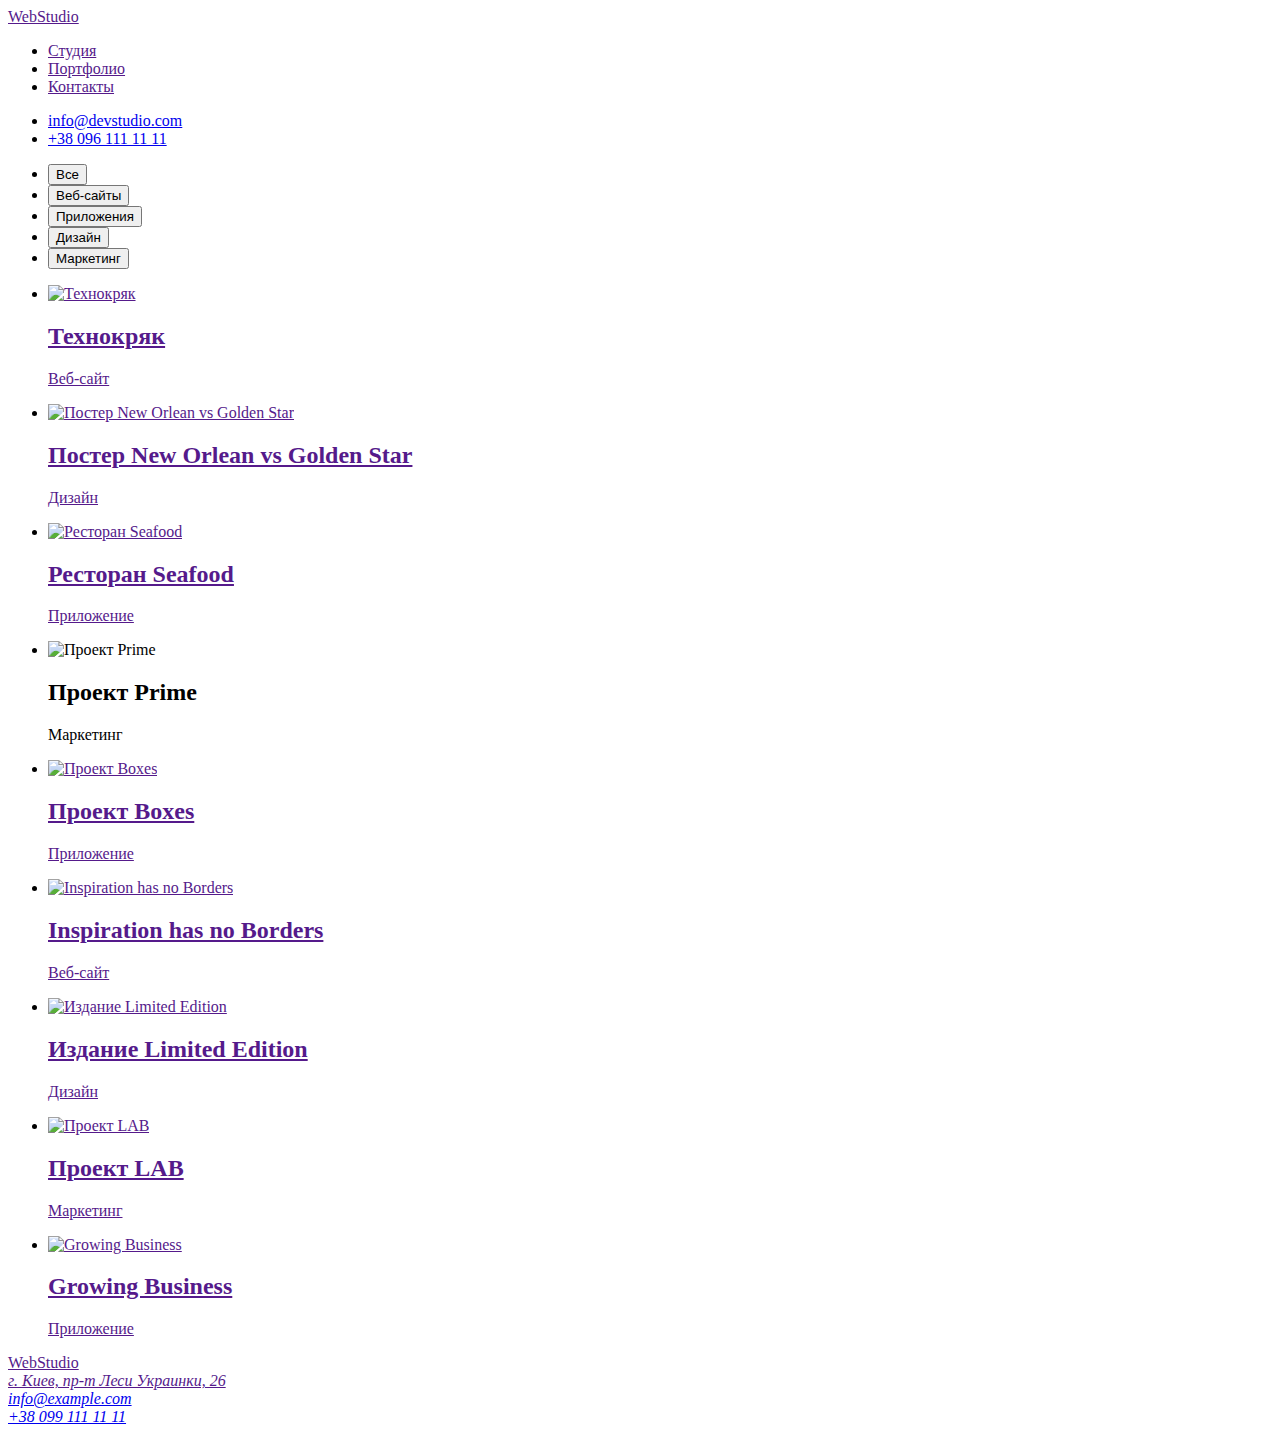
==== portfolio.html @ 2d19cddc "разметка Портфолио" ====
<!DOCTYPE html>
<html lang="ru">
  <head>
    <meta charset="UTF-8" />
    <meta name="viewport" content="width=device-width, initial-scale=1.0" />
    <title>Портфолио</title>
  </head>
  <body>
    <header>
      <nav>
        <a href="">WebStudio</a>
        <ul>
          <li>
            <a href="">Студия</a>
          </li>
          <li>
            <a href="">Портфолио</a>
          </li>
          <li>
            <a href="">Контакты</a>
          </li>
        </ul>
      </nav>
      <ul>
        <li>
          <a href="mailto:info@devstudio.com">info@devstudio.com</a>
        </li>
        <li>
          <a href="tel:+380961111111">+38 096 111 11 11</a>
        </li>
      </ul>
    </header>
    <main>
      <section>
        <!-- <h1>Проекты</h1> -->
        <ul>
          <li>
            <button type="button">Все</button>
          </li>
          <li>
            <button type="button">Веб-сайты</button>
          </li>
          <li>
            <button type="button">Приложения</button>
          </li>
          <li>
            <button type="button">Дизайн</button>
          </li>
          <li>
            <button type="button">Маркетинг</button>
          </li>
        </ul>

        <ul>
          <li>
            <a href="">
              <img
                src="./images/tehno.jpg"
                alt="Технокряк"
                width="370"
                height="294"
              />
              <h2>Технокряк</h2>
              <p>Веб-сайт</p>
            </a>
          </li>
          <li>
            <a href="">
              <img
                src="./images/poster.jpg"
                alt="Постер New Orlean vs Golden Star"
                width="370"
                height="294"
              />
              <h2>Постер New Orlean vs Golden Star</h2>
              <p>Дизайн</p>
            </a>
          </li>
          <li>
            <a href="">
              <img
                src="./images/seafood.jpg"
                alt="Ресторан Seafood"
                width="370"
                height="294"
              />
              <h2>Ресторан Seafood</h2>
              <p>Приложение</p>
            </a>
          </li>
          <li>
            <img
              src="./images/prime.jpg"
              alt="Проект Prime"
              width="370"
              height="294"
            />
            <h2>Проект Prime</h2>
            <p>Маркетинг</p>
          </li>
          <li>
            <a href="">
              <img
                src="./images/boxes.jpg"
                alt="Проект Boxes"
                width="370"
                height="294"
              />
              <h2>Проект Boxes</h2>
              <p>Приложение</p>
            </a>
          </li>
          <li>
            <a href="">
              <img
                src="./images/inspiration.jpg"
                alt="Inspiration has no Borders"
                width="370"
                height="294"
              />
              <h2>Inspiration has no Borders</h2>
              <p>Веб-сайт</p>
            </a>
          </li>
          <li>
            <a href="">
              <img
                src="/images/limitedidition.jpg"
                alt="Издание Limited Edition"
                width="370"
                height="294"
              />
              <h2>Издание Limited Edition</h2>
              <p>Дизайн</p>
            </a>
          </li>
          <li>
            <a href="">
              <img
                src="./images/lab.jpg"
                alt="Проект LAB"
                width="370"
                height="294"
              />
              <h2>Проект LAB</h2>
              <p>Маркетинг</p>
            </a>
          </li>
          <li>
            <a href="">
              <img
                src="./images/growingbusiness.jpg"
                alt="Growing Business"
                width="370"
                height="294"
              />
              <h2>Growing Business</h2>
              <p>Приложение</p>
            </a>
          </li>
        </ul>
      </section>
    </main>
    <footer>
      <a href="">WebStudio</a>
      <address>
        <a href="">г. Киев, пр-т Леси Украинки, 26</a> <br />
        <a href="mailto:info@example.com">info@example.com</a> <br />
        <a href="tel:+380991111111">+38 099 111 11 11</a> <br />
      </address>
    </footer>
  </body>
</html>
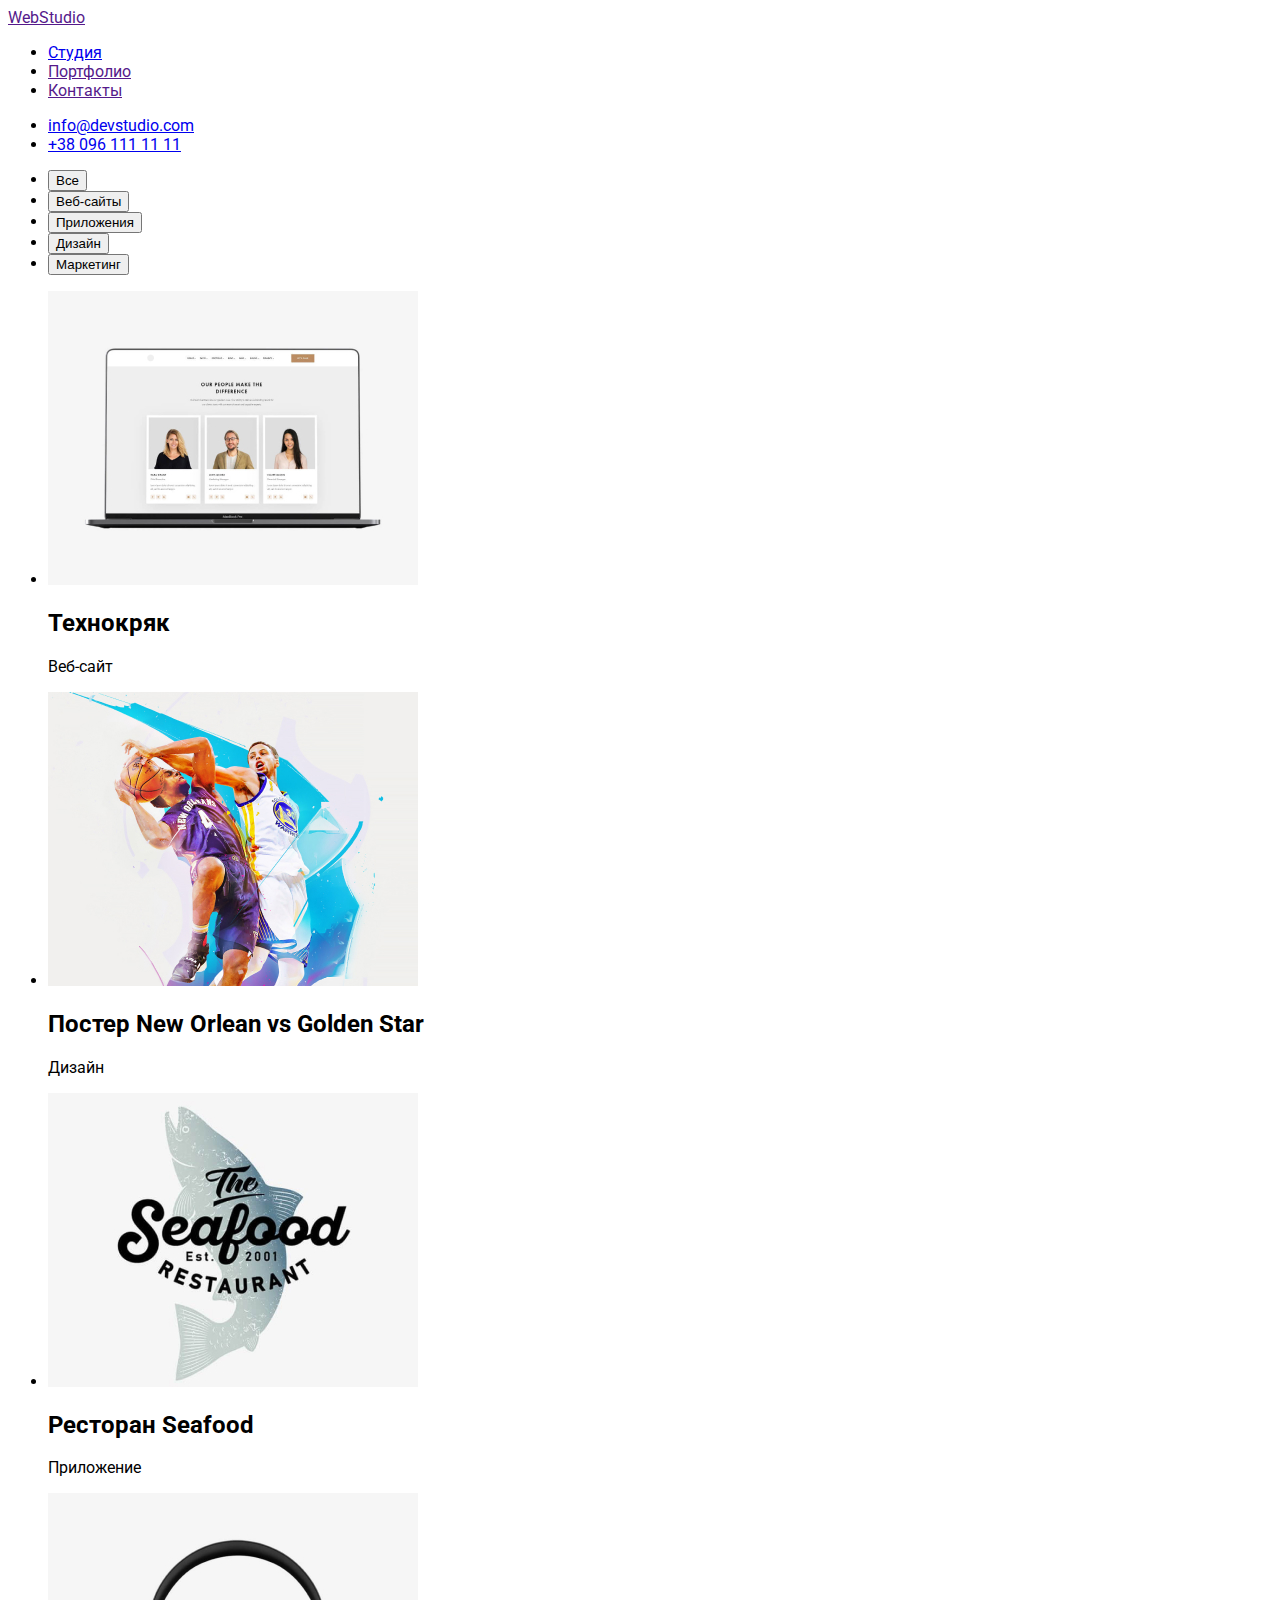
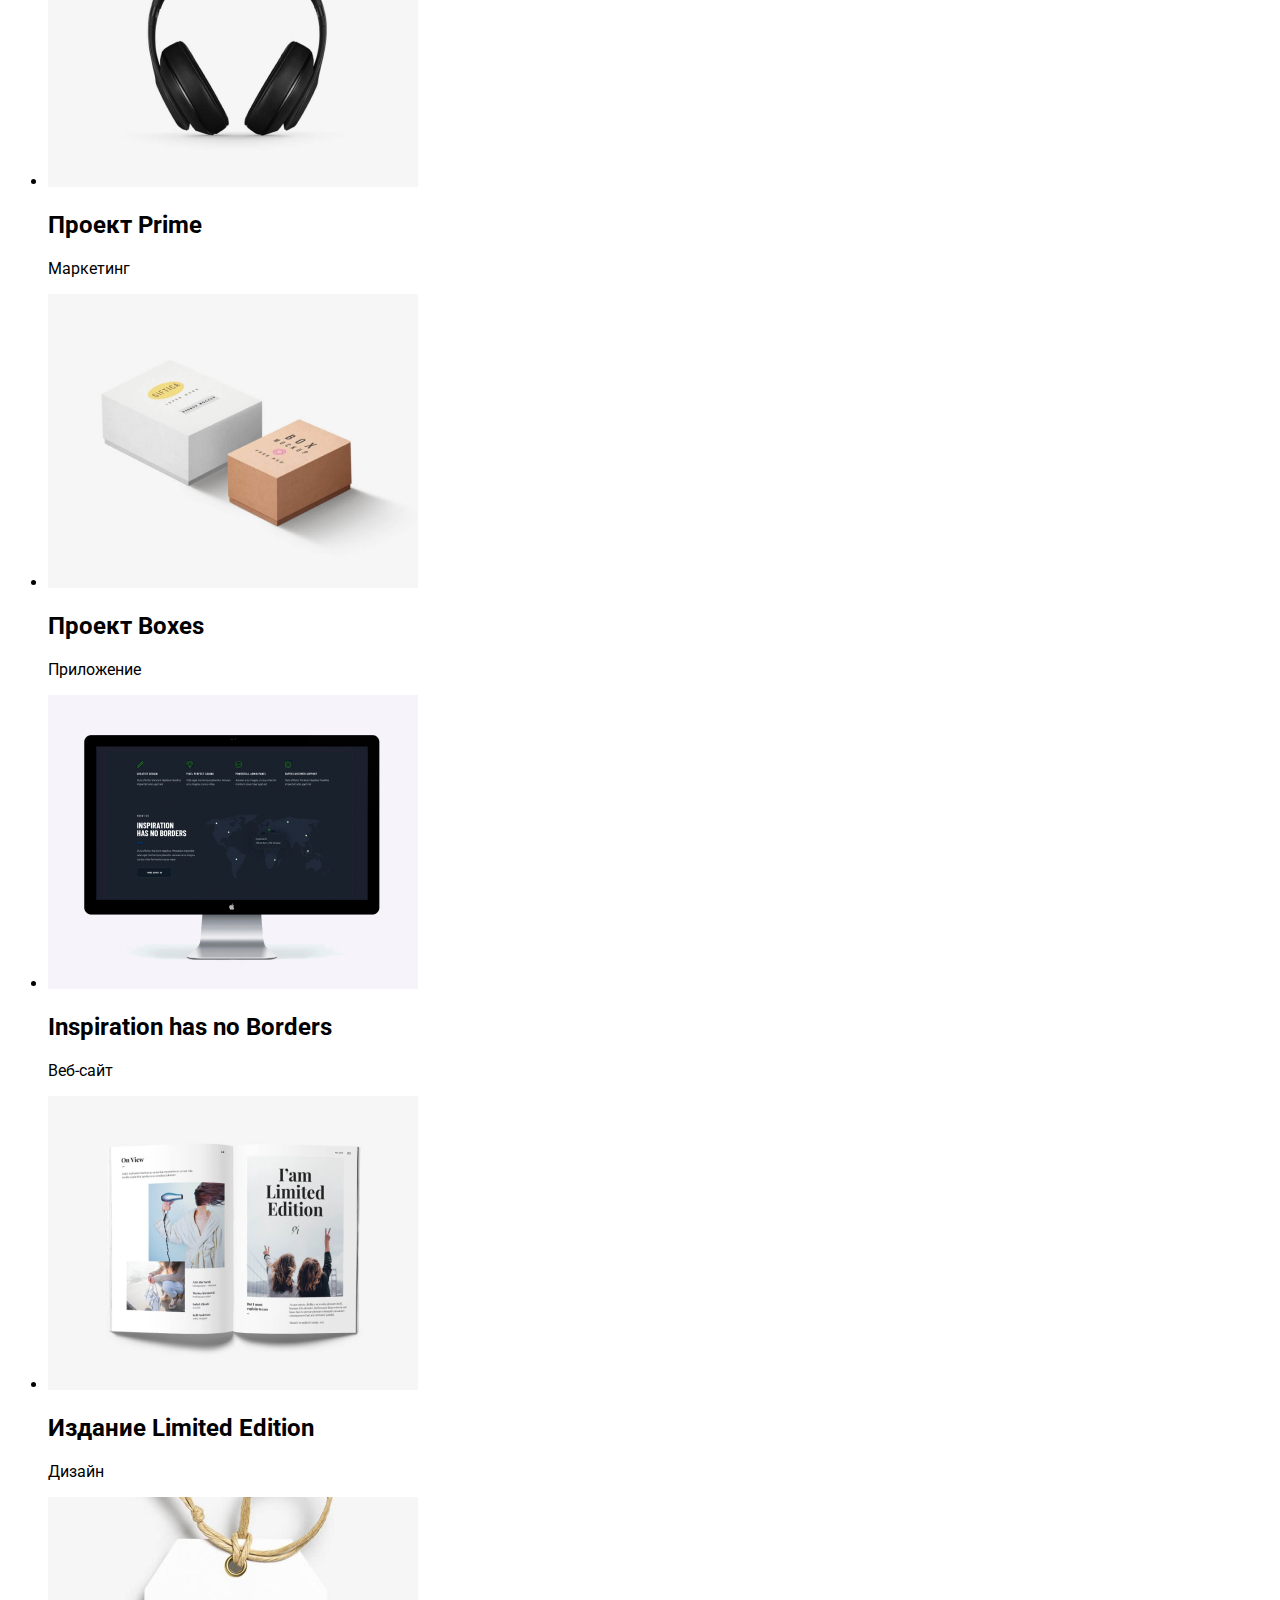
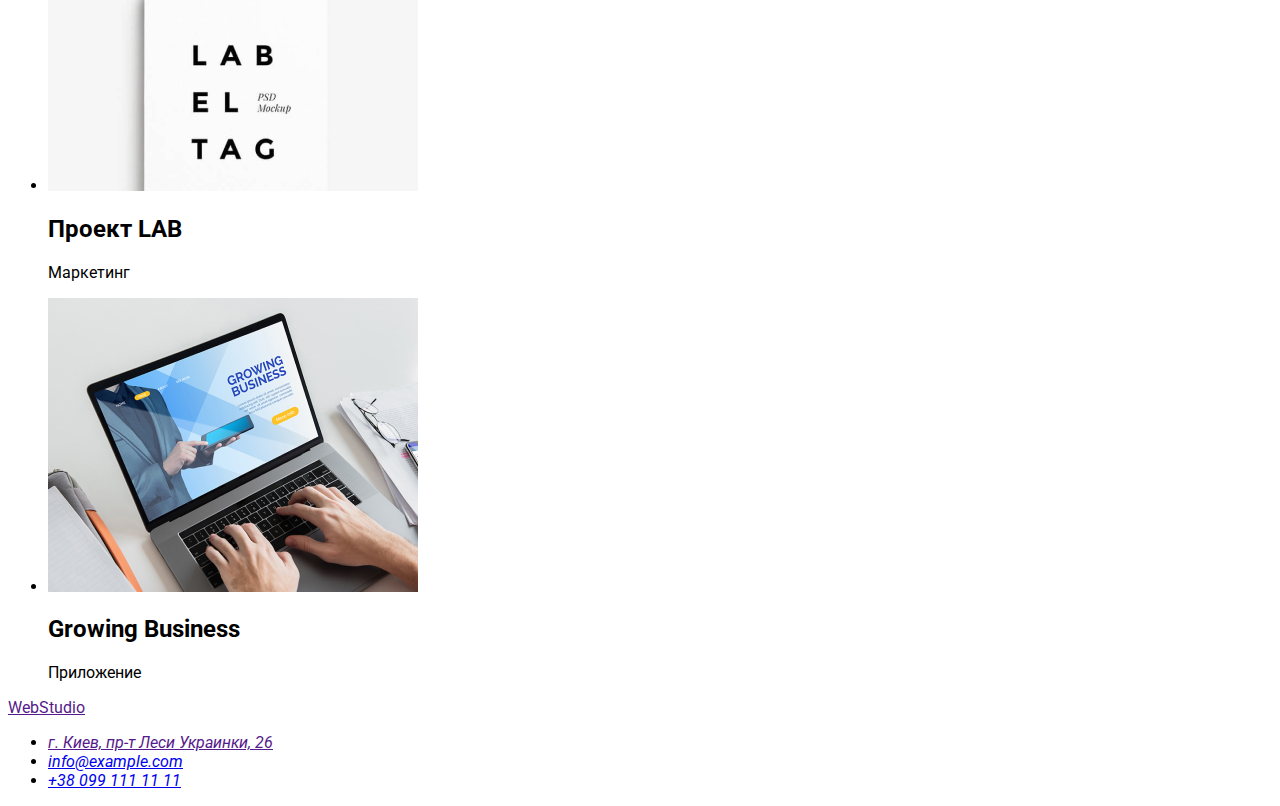
==== commit e828f966: "для ссs" ====
--- a/portfolio.html
+++ b/portfolio.html
@@ -3,6 +3,12 @@
   <head>
     <meta charset="UTF-8" />
     <meta name="viewport" content="width=device-width, initial-scale=1.0" />
+    <link rel="preconnect" href="https://fonts.gstatic.com" />
+    <link
+      href="https://fonts.googleapis.com/css2?family=Oleo+Script&family=Raleway&family=Roboto:wght@400;500;700;900&display=swap"
+      rel="stylesheet"
+    />
+    <link rel="stylesheet" href="./css/style.css" />
     <title>Портфолио</title>
   </head>
   <body>
@@ -11,7 +17,7 @@
         <a href="">WebStudio</a>
         <ul>
           <li>
-            <a href="">Студия</a>
+            <a href="./index.html">Студия</a>
           </li>
           <li>
             <a href="">Портфолио</a>
@@ -53,40 +59,34 @@
 
         <ul>
           <li>
-            <a href="">
-              <img
-                src="./images/tehno.jpg"
-                alt="Технокряк"
-                width="370"
-                height="294"
-              />
-              <h2>Технокряк</h2>
-              <p>Веб-сайт</p>
-            </a>
+            <img
+              src="./images/tehno.jpg"
+              alt="Технокряк"
+              width="370"
+              height="294"
+            />
+            <h2>Технокряк</h2>
+            <p>Веб-сайт</p>
           </li>
           <li>
-            <a href="">
-              <img
-                src="./images/poster.jpg"
-                alt="Постер New Orlean vs Golden Star"
-                width="370"
-                height="294"
-              />
-              <h2>Постер New Orlean vs Golden Star</h2>
-              <p>Дизайн</p>
-            </a>
+            <img
+              src="./images/poster.jpg"
+              alt="Постер New Orlean vs Golden Star"
+              width="370"
+              height="294"
+            />
+            <h2>Постер New Orlean vs Golden Star</h2>
+            <p>Дизайн</p>
           </li>
           <li>
-            <a href="">
-              <img
-                src="./images/seafood.jpg"
-                alt="Ресторан Seafood"
-                width="370"
-                height="294"
-              />
-              <h2>Ресторан Seafood</h2>
-              <p>Приложение</p>
-            </a>
+            <img
+              src="./images/seafood.jpg"
+              alt="Ресторан Seafood"
+              width="370"
+              height="294"
+            />
+            <h2>Ресторан Seafood</h2>
+            <p>Приложение</p>
           </li>
           <li>
             <img
@@ -99,64 +99,54 @@
             <p>Маркетинг</p>
           </li>
           <li>
-            <a href="">
-              <img
-                src="./images/boxes.jpg"
-                alt="Проект Boxes"
-                width="370"
-                height="294"
-              />
-              <h2>Проект Boxes</h2>
-              <p>Приложение</p>
-            </a>
+            <img
+              src="./images/boxes.jpg"
+              alt="Проект Boxes"
+              width="370"
+              height="294"
+            />
+            <h2>Проект Boxes</h2>
+            <p>Приложение</p>
           </li>
           <li>
-            <a href="">
-              <img
-                src="./images/inspiration.jpg"
-                alt="Inspiration has no Borders"
-                width="370"
-                height="294"
-              />
-              <h2>Inspiration has no Borders</h2>
-              <p>Веб-сайт</p>
-            </a>
+            <img
+              src="./images/inspiration.jpg"
+              alt="Inspiration has no Borders"
+              width="370"
+              height="294"
+            />
+            <h2>Inspiration has no Borders</h2>
+            <p>Веб-сайт</p>
           </li>
           <li>
-            <a href="">
-              <img
-                src="/images/limitedidition.jpg"
-                alt="Издание Limited Edition"
-                width="370"
-                height="294"
-              />
-              <h2>Издание Limited Edition</h2>
-              <p>Дизайн</p>
-            </a>
+            <img
+              src="/images/limitedidition.jpg"
+              alt="Издание Limited Edition"
+              width="370"
+              height="294"
+            />
+            <h2>Издание Limited Edition</h2>
+            <p>Дизайн</p>
           </li>
           <li>
-            <a href="">
-              <img
-                src="./images/lab.jpg"
-                alt="Проект LAB"
-                width="370"
-                height="294"
-              />
-              <h2>Проект LAB</h2>
-              <p>Маркетинг</p>
-            </a>
+            <img
+              src="./images/lab.jpg"
+              alt="Проект LAB"
+              width="370"
+              height="294"
+            />
+            <h2>Проект LAB</h2>
+            <p>Маркетинг</p>
           </li>
           <li>
-            <a href="">
-              <img
-                src="./images/growingbusiness.jpg"
-                alt="Growing Business"
-                width="370"
-                height="294"
-              />
-              <h2>Growing Business</h2>
-              <p>Приложение</p>
-            </a>
+            <img
+              src="./images/growingbusiness.jpg"
+              alt="Growing Business"
+              width="370"
+              height="294"
+            />
+            <h2>Growing Business</h2>
+            <p>Приложение</p>
           </li>
         </ul>
       </section>
@@ -164,9 +154,11 @@
     <footer>
       <a href="">WebStudio</a>
       <address>
-        <a href="">г. Киев, пр-т Леси Украинки, 26</a> <br />
-        <a href="mailto:info@example.com">info@example.com</a> <br />
-        <a href="tel:+380991111111">+38 099 111 11 11</a> <br />
+        <ul>
+          <li><a href="">г. Киев, пр-т Леси Украинки, 26</a></li>
+          <li><a href="mailto:info@example.com">info@example.com</a></li>
+          <li><a href="tel:+380991111111">+38 099 111 11 11</a></li>
+        </ul>
       </address>
     </footer>
   </body>
--- a/css/style.css
+++ b/css/style.css
@@ -0,0 +1,27 @@
+body {
+  font-family: 'Roboto', sans-serif;;
+
+}
+
+/* шрифти */
+font-family: 'Oleo Script', cursive;
+font-family: 'Raleway', sans-serif;
+font-family: 'Roboto', sans-serif;
+
+/* колыр шрифтыв */
+
+color: #2196F3;
+color: #212121;
+color: #757575;
+color: #FFFFFF;
+color: rgba(255, 255, 255, 0.6); футер
+
+ul {
+  list-style: none;
+}
+
+/* ХЕДЕР */
+
+.header {
+    background-color: #FFFFFF;
+}
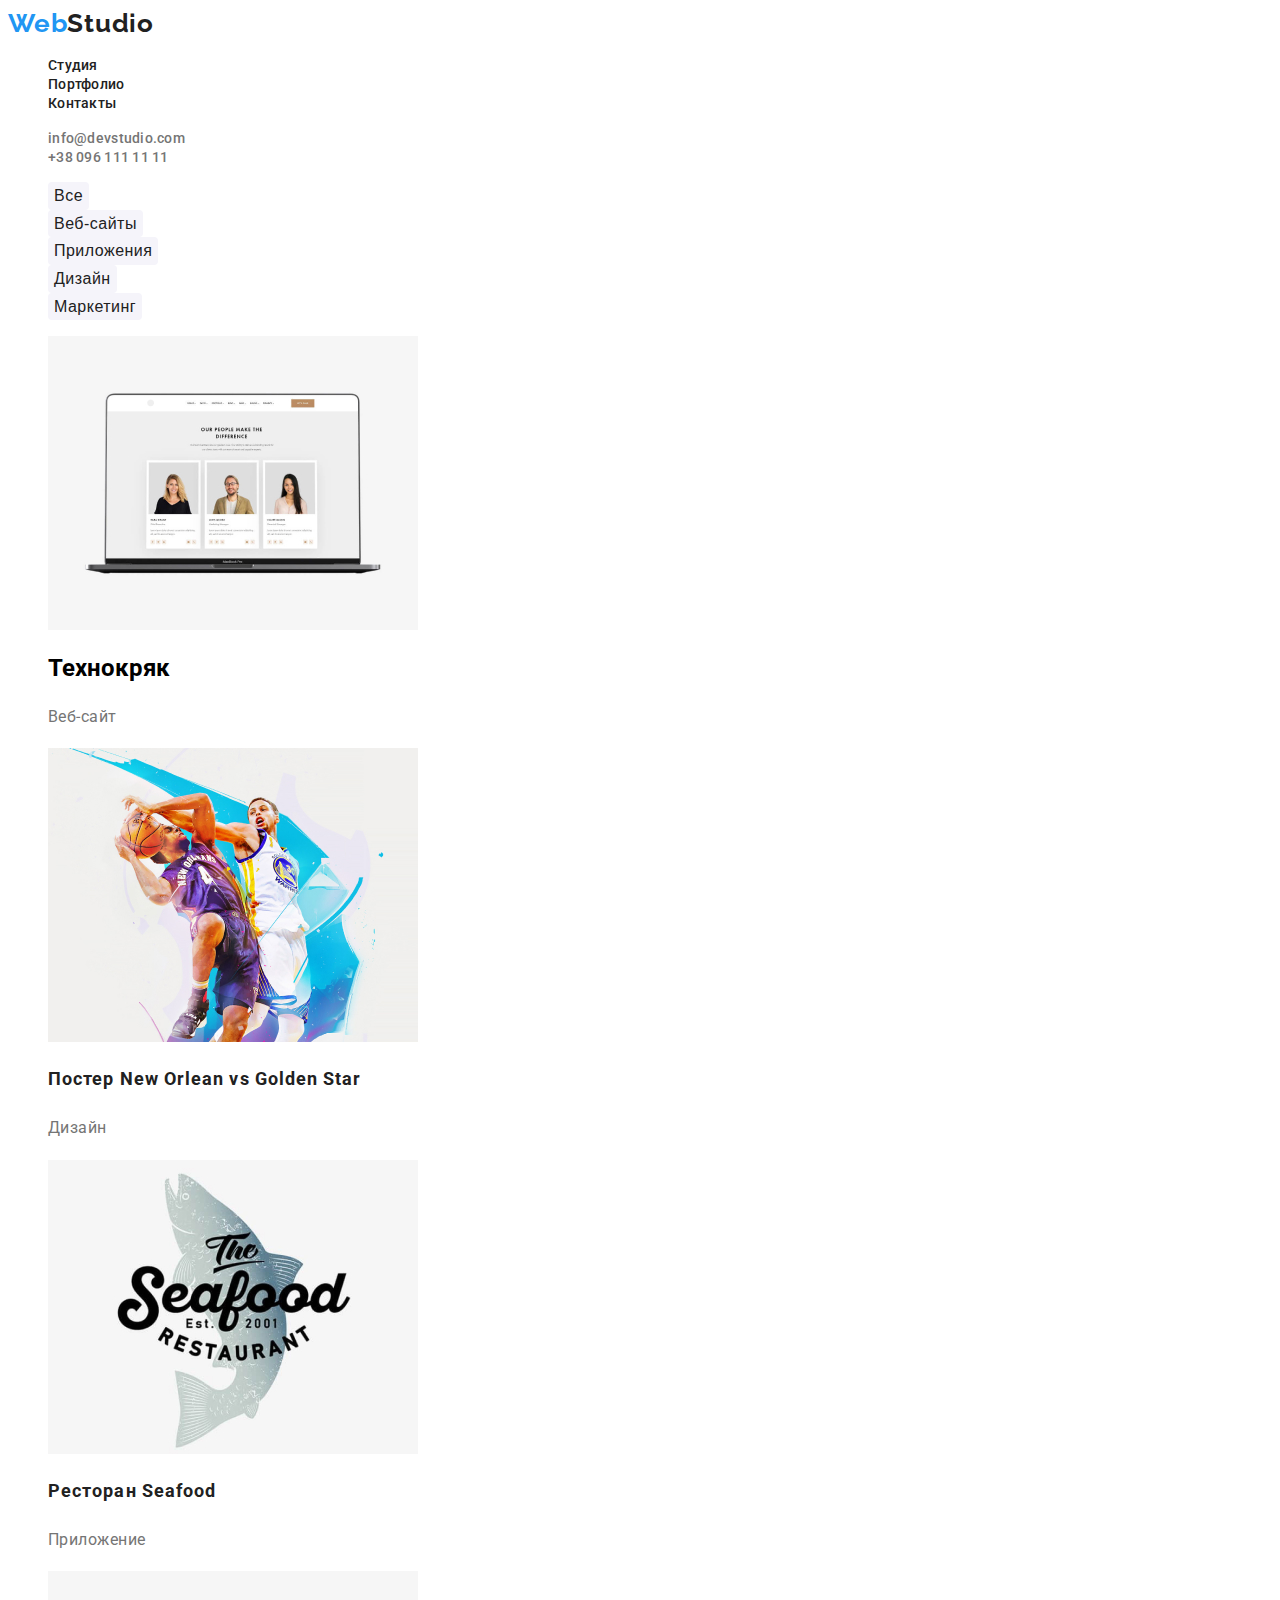
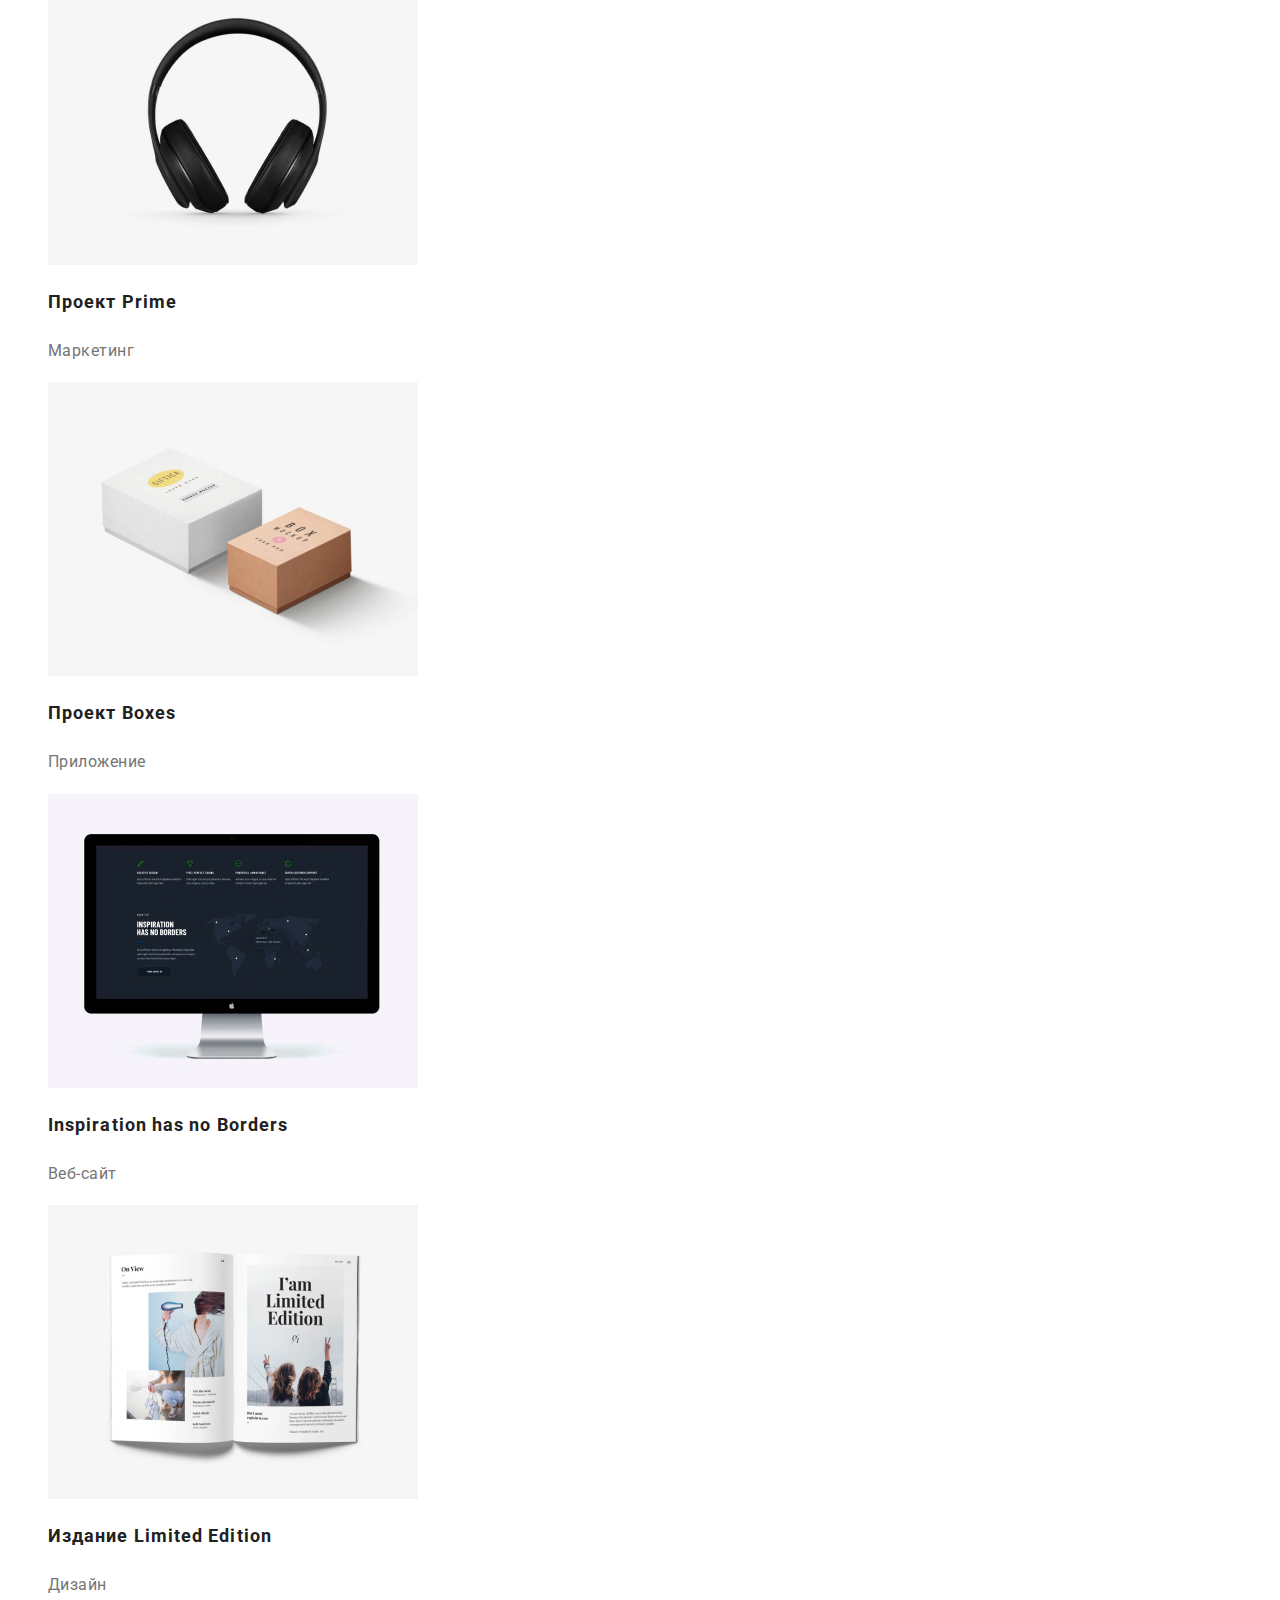
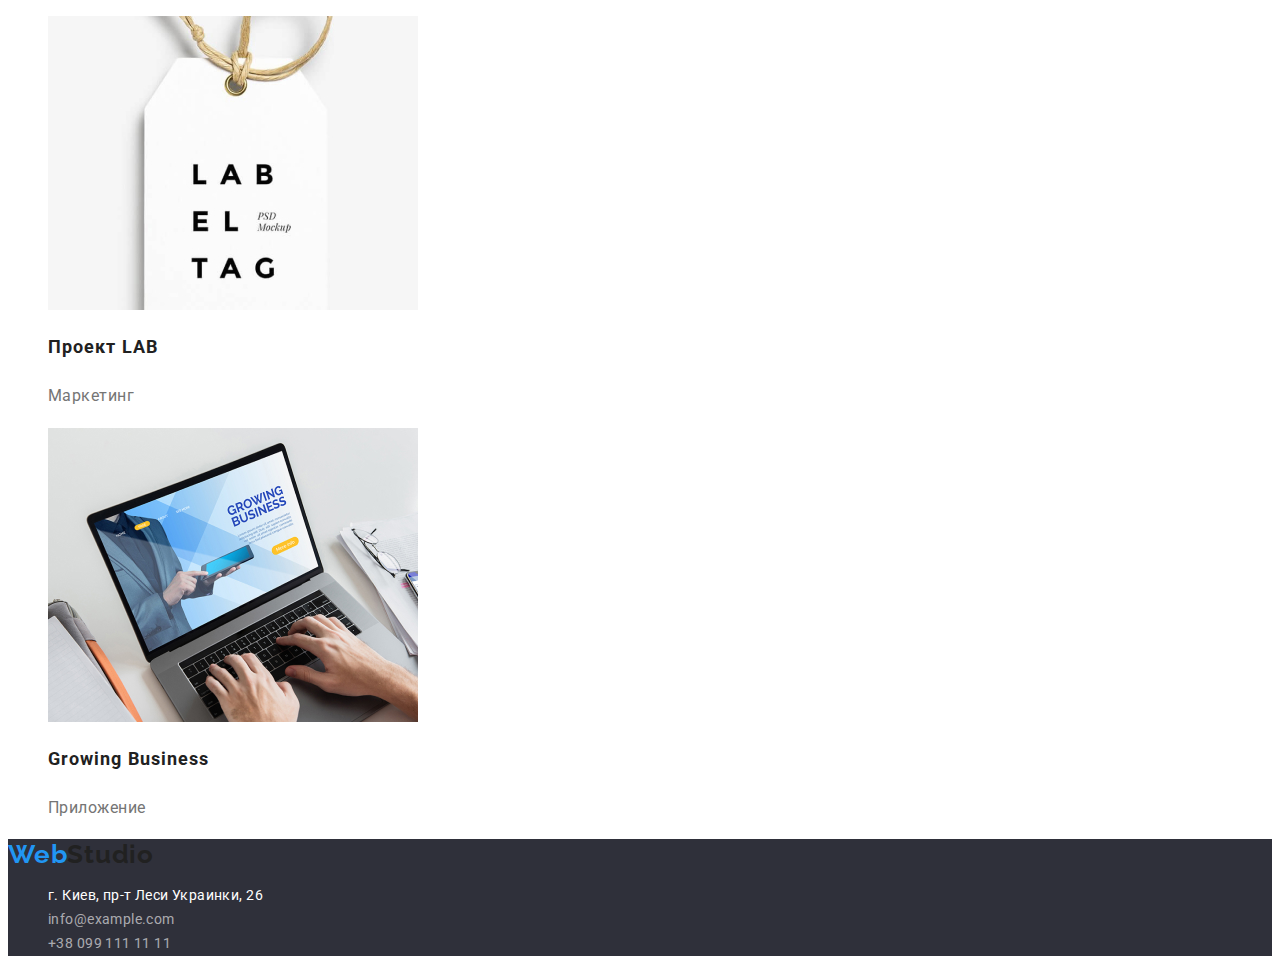
==== commit b87e8fbf: "style scc" ====
--- a/portfolio.html
+++ b/portfolio.html
@@ -3,36 +3,36 @@
   <head>
     <meta charset="UTF-8" />
     <meta name="viewport" content="width=device-width, initial-scale=1.0" />
+    <title>Портфолио</title>
     <link rel="preconnect" href="https://fonts.gstatic.com" />
     <link
-      href="https://fonts.googleapis.com/css2?family=Oleo+Script&family=Raleway&family=Roboto:wght@400;500;700;900&display=swap"
+      href="https://fonts.googleapis.com/css2?family=Raleway:wght@700&family=Roboto:wght@400;500;700;900&display=swap"
       rel="stylesheet"
     />
     <link rel="stylesheet" href="./css/style.css" />
-    <title>Портфолио</title>
   </head>
   <body>
-    <header>
+    <header class="header">
       <nav>
-        <a href="">WebStudio</a>
+        <a class="header-logo" href=""><span class="logo-web">Web</span>Studio</a>
         <ul>
           <li>
-            <a href="./index.html">Студия</a>
+            <a class="header-link" href="./index.html">Студия</a>
           </li>
           <li>
-            <a href="">Портфолио</a>
+            <a class="header-link" href="">Портфолио</a>
           </li>
           <li>
-            <a href="">Контакты</a>
+            <a class="header-link" href="">Контакты</a>
           </li>
         </ul>
       </nav>
       <ul>
         <li>
-          <a href="mailto:info@devstudio.com">info@devstudio.com</a>
+          <a class="header-contact" href="mailto:info@devstudio.com">info@devstudio.com</a>
         </li>
         <li>
-          <a href="tel:+380961111111">+38 096 111 11 11</a>
+          <a class="header-contact" href="tel:+380961111111">+38 096 111 11 11</a>
         </li>
       </ul>
     </header>
@@ -41,32 +41,32 @@
         <!-- <h1>Проекты</h1> -->
         <ul>
           <li>
-            <button type="button">Все</button>
+            <button class="nav-btn" type="button">Все</button>
           </li>
           <li>
-            <button type="button">Веб-сайты</button>
+            <button class="nav-btn" type="button">Веб-сайты</button>
           </li>
           <li>
-            <button type="button">Приложения</button>
+            <button class="nav-btn" type="button">Приложения</button>
           </li>
           <li>
-            <button type="button">Дизайн</button>
+            <button class="nav-btn" type="button">Дизайн</button>
           </li>
           <li>
-            <button type="button">Маркетинг</button>
+            <button class="nav-btn" type="button">Маркетинг</button>
           </li>
         </ul>
 
-        <ul>
-          <li>
+        <ul class="projects">
+          <li> 
             <img
               src="./images/tehno.jpg"
               alt="Технокряк"
               width="370"
               height="294"
             />
-            <h2>Технокряк</h2>
-            <p>Веб-сайт</p>
+            <h2 class="project-name">Технокряк</h2>
+            <p class="project-about">Веб-сайт</p>
           </li>
           <li>
             <img
@@ -75,8 +75,8 @@
               width="370"
               height="294"
             />
-            <h2>Постер New Orlean vs Golden Star</h2>
-            <p>Дизайн</p>
+            <h2 class="projects-name">Постер New Orlean vs Golden Star</h2>
+            <p class="project-about">Дизайн</p>
           </li>
           <li>
             <img
@@ -85,8 +85,8 @@
               width="370"
               height="294"
             />
-            <h2>Ресторан Seafood</h2>
-            <p>Приложение</p>
+            <h2 class="projects-name">Ресторан Seafood</h2>
+            <p class="project-about">Приложение</p>
           </li>
           <li>
             <img
@@ -95,8 +95,8 @@
               width="370"
               height="294"
             />
-            <h2>Проект Prime</h2>
-            <p>Маркетинг</p>
+            <h2 class="projects-name">Проект Prime</h2>
+            <p class="project-about">Маркетинг</p>
           </li>
           <li>
             <img
@@ -105,8 +105,8 @@
               width="370"
               height="294"
             />
-            <h2>Проект Boxes</h2>
-            <p>Приложение</p>
+            <h2 class="projects-name">Проект Boxes</h2>
+            <p class="project-about">Приложение</p>
           </li>
           <li>
             <img
@@ -115,8 +115,8 @@
               width="370"
               height="294"
             />
-            <h2>Inspiration has no Borders</h2>
-            <p>Веб-сайт</p>
+            <h2 class="projects-name">Inspiration has no Borders</h2>
+            <p class="project-about">Веб-сайт</p>
           </li>
           <li>
             <img
@@ -125,8 +125,8 @@
               width="370"
               height="294"
             />
-            <h2>Издание Limited Edition</h2>
-            <p>Дизайн</p>
+            <h2 class="projects-name">Издание Limited Edition</h2>
+            <p class="project-about">Дизайн</p>
           </li>
           <li>
             <img
@@ -135,8 +135,8 @@
               width="370"
               height="294"
             />
-            <h2>Проект LAB</h2>
-            <p>Маркетинг</p>
+            <h2 class="projects-name">Проект LAB</h2>
+            <p class="project-about">Маркетинг</p>
           </li>
           <li>
             <img
@@ -145,19 +145,19 @@
               width="370"
               height="294"
             />
-            <h2>Growing Business</h2>
-            <p>Приложение</p>
+            <h2 class="projects-name">Growing Business</h2>
+            <p class="project-about">Приложение</p>
           </li>
         </ul>
       </section>
     </main>
-    <footer>
-      <a href="">WebStudio</a>
-      <address>
+    <footer class="info">
+      <a class="header-logo" href=""><span class="logo-web">Web</span>Studio</a>
+      <address class="info-contacts">
         <ul>
-          <li><a href="">г. Киев, пр-т Леси Украинки, 26</a></li>
-          <li><a href="mailto:info@example.com">info@example.com</a></li>
-          <li><a href="tel:+380991111111">+38 099 111 11 11</a></li>
+          <li><a class="info-address" href="">г. Киев, пр-т Леси Украинки, 26</a></li>
+          <li><a class="info-link" href="mailto:info@example.com">info@example.com</a></li>
+          <li><a class="info-link" href="tel:+380991111111">+38 099 111 11 11</a></li>
         </ul>
       </address>
     </footer>
--- a/css/style.css
+++ b/css/style.css
@@ -1,27 +1,230 @@
+:root {
+  --color-white: #ffffff;
+  --color-blue: #2196f3;
+  --color-dark: #212121;
+  --color-gray: #757575;
+  --color-lightgray: rgba(255, 255, 255, 0.6);
+  --color-graphite: #2F303A;
+  --color-original: #F5F4FA;
+}
+
 body {
-  font-family: 'Roboto', sans-serif;;
-
-}
-
-/* шрифти */
-font-family: 'Oleo Script', cursive;
-font-family: 'Raleway', sans-serif;
-font-family: 'Roboto', sans-serif;
-
-/* колыр шрифтыв */
-
-color: #2196F3;
-color: #212121;
-color: #757575;
-color: #FFFFFF;
-color: rgba(255, 255, 255, 0.6); футер
+  font-family: 'Roboto', sans-serif;
+  background-color: #ffffff;
+}
 
 ul {
-  list-style: none;
+  list-style: none;   
+}
+
+a {
+  text-decoration: none;
 }
 
 /* ХЕДЕР */
 
-.header {
-    background-color: #FFFFFF;
-}
+/* .header {
+  background-color: #ffffff;
+} */
+
+.header-logo {
+  font-family: 'Raleway', sans-serif;
+  color: var(--color-dark);
+
+  font-weight: bold;
+  font-size: 26px;
+  line-height: 1.2;
+  letter-spacing: 0.03em;
+}
+
+.header-logo:hover,
+.header-logo:focus {
+  color: var(--color-blue);
+}
+
+.logo-web {
+  color: var(--color-blue);
+}
+
+.header-link {
+  font-weight: 500;
+  font-size: 14px;
+  line-height: 1.14;
+  letter-spacing: 0.02em;
+
+  color: var(--color-dark);
+}
+
+.header-contact {
+  font-weight: 500;
+  font-size: 14px;
+  line-height: 1.14;
+  letter-spacing: 0.02em;
+  color: var(--color-gray);
+} 
+
+.header-link:hover,
+.header-link:focus,
+.header-contact:hover,
+.header-contact:focus {
+  color: var(--color-blue);
+}
+
+/* ГЕРОЙ */
+.hero{
+  background: var(--color-graphite);
+}
+
+.hero-title {
+  font-weight: 900;
+  font-size: 44px;
+  line-height: 1.2;
+  text-align: center;
+  letter-spacing: 0.06em;
+  text-transform: uppercase;
+
+  color: var(--color-white);
+}
+
+.hero-btn {
+  background: var(--color-blue);
+  color: var(--color-white);
+  font-weight: 700;
+  font-size: 16px;
+  line-height: 1.2;
+  display: flex;
+  align-items: center;
+  text-align: center;
+  letter-spacing: 0.06em;
+  border: none;
+  border-radius: 4px;
+}
+
+.hero-btn:hover,
+.hero-btn:focus {
+  background: var(--color-white);
+  color: var(--color-blue);
+}
+
+/* СЕКЦИЯ 1 */
+.section-title {
+  font-weight: bold;
+  font-size: 14px;
+  line-height: 1.14;
+  letter-spacing: 0.03em;
+  text-transform: uppercase;
+
+  color: var(--color-dark);
+}
+
+.section-text {
+  font-weight: 400;
+  font-size: 14px;
+  line-height: 1.7;
+  letter-spacing: 0.03em;
+
+  color: var(--color-gray);
+}
+
+/* СЕКЦИЯ 2 */
+.features-title {
+  font-weight: 700;
+  font-size: 36px;
+  line-height: 1.2;
+  text-align: center;
+  letter-spacing: 0.03em;
+
+  color: var(--color-dark);
+}
+
+/* СЕКЦИЯ 3 */
+/* h2 = .features-title  */
+.section-team {
+  background-color: var(--color-original);
+}
+
+.member-team {
+  font-weight: 500;
+  color: var(--color-dark);
+}
+
+.position-team {
+  font-weight: 400;
+  color: var(--color-gray);
+}
+
+.member-team, 
+.position-team {
+  font-size: 16px;
+  line-height: 1.2;
+  text-align: center;
+  letter-spacing: 0.03em;
+}
+
+/* ФУТЕР */
+/* лого footer = лого header */
+
+.info {
+  background-color: var(--color-graphite);
+}
+
+.info-contacts {
+  font-style: normal;
+  font-weight: 400;
+  font-size: 14px;
+  line-height: 1.7;
+  letter-spacing: 0.03em;
+}
+
+.info-address {
+  color: var(--color-white);
+}
+
+.info-link {
+  color: rgba(255, 255, 255, 0.6);
+}
+
+.info-address:hover,
+.info-address:focus,
+.info-link:hover,
+.info-link:focus { 
+  color: var(--color-blue);
+}
+
+/* ПОРТФОЛИО */
+
+.nav-btn {
+  background-color: var(--color-original);
+  color: var(--color-dark);
+  font-weight: 500;
+  font-size: 16px;
+  line-height: 1.6;
+  text-align: center;
+  letter-spacing: 0.03em;
+  border: none;
+  border-radius: 4px;
+}
+
+.nav-btn:hover,
+.nav-btn:focus {
+  background-color: var(--color-blue);
+  color: (--color-white);
+}
+
+.projects-name {
+  font-weight: bold;
+  font-size: 18px;
+  line-height: 2;
+  letter-spacing: 0.06em;
+
+  color: var(--color-dark);
+}
+
+.project-about {
+  font-weight: normal;
+  font-size: 16px;
+  line-height: 1.9;
+  letter-spacing: 0.03em;
+
+  color: var(--color-gray);
+}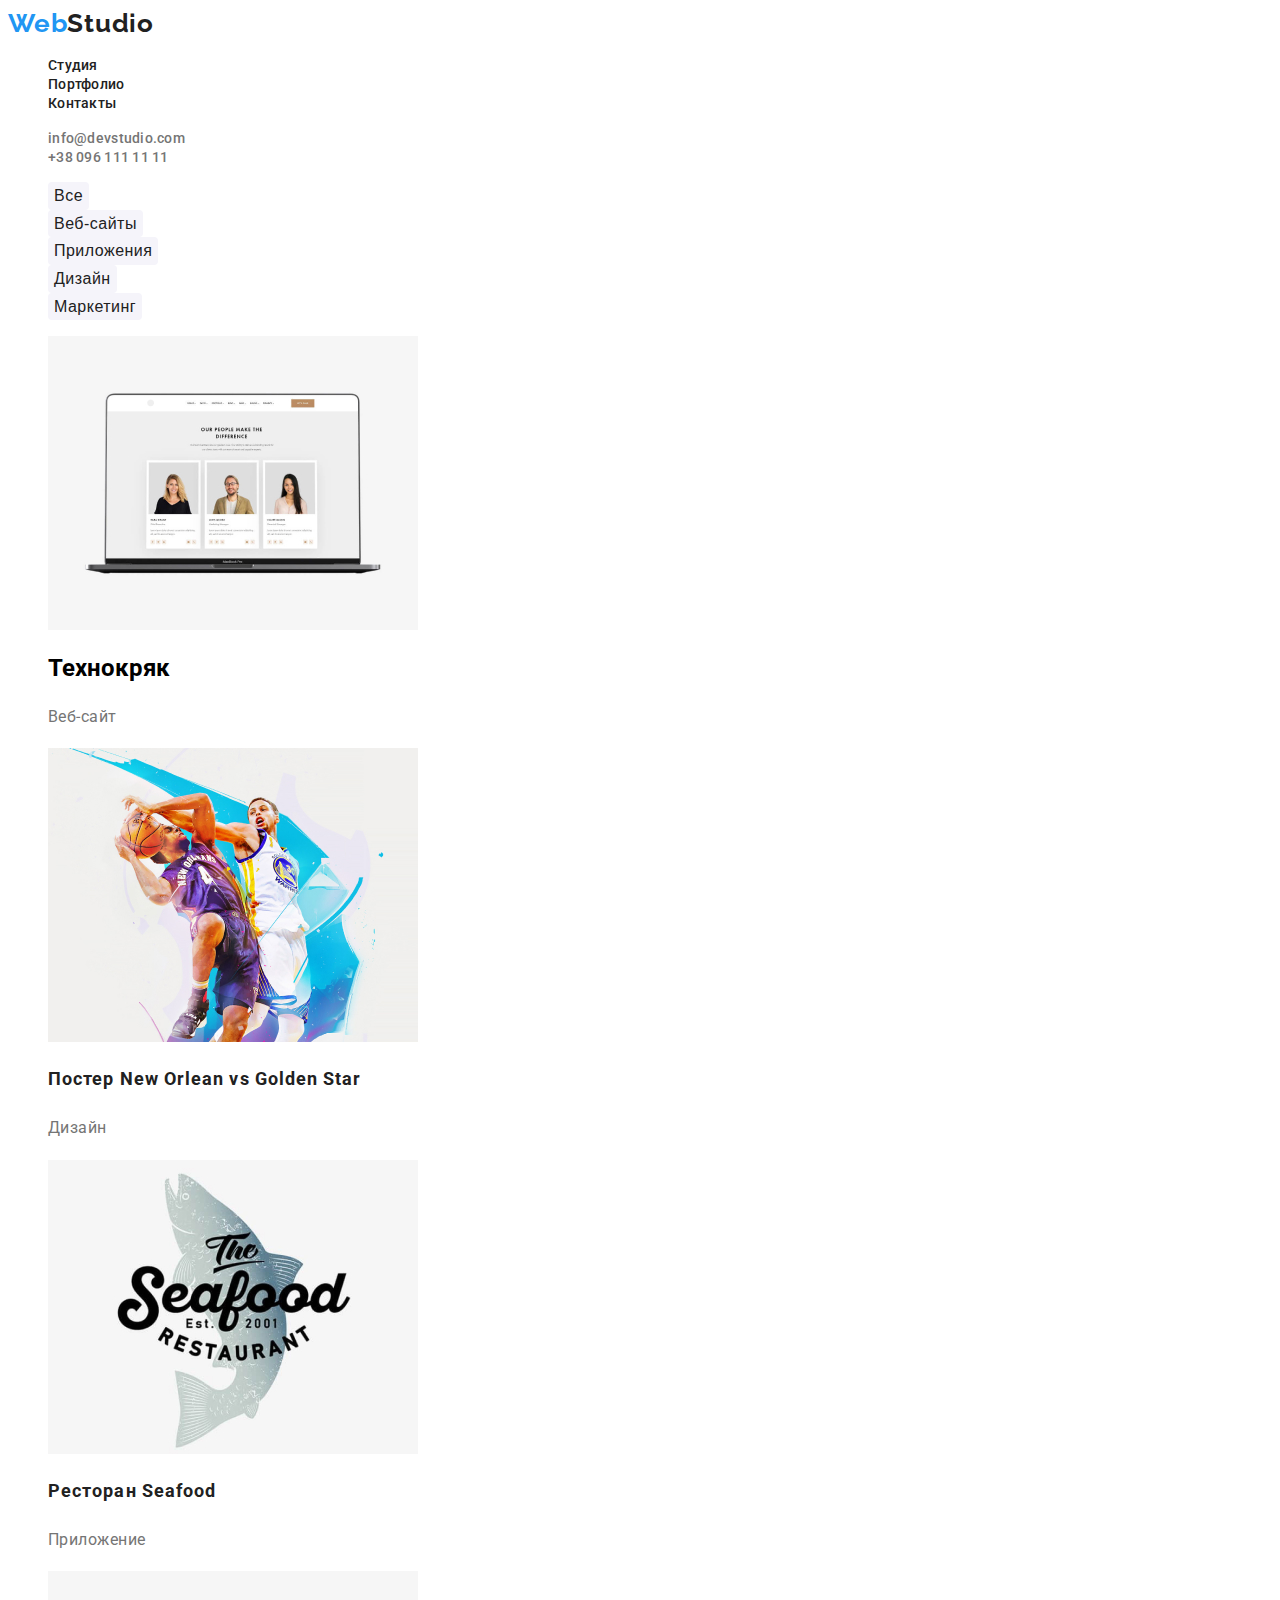
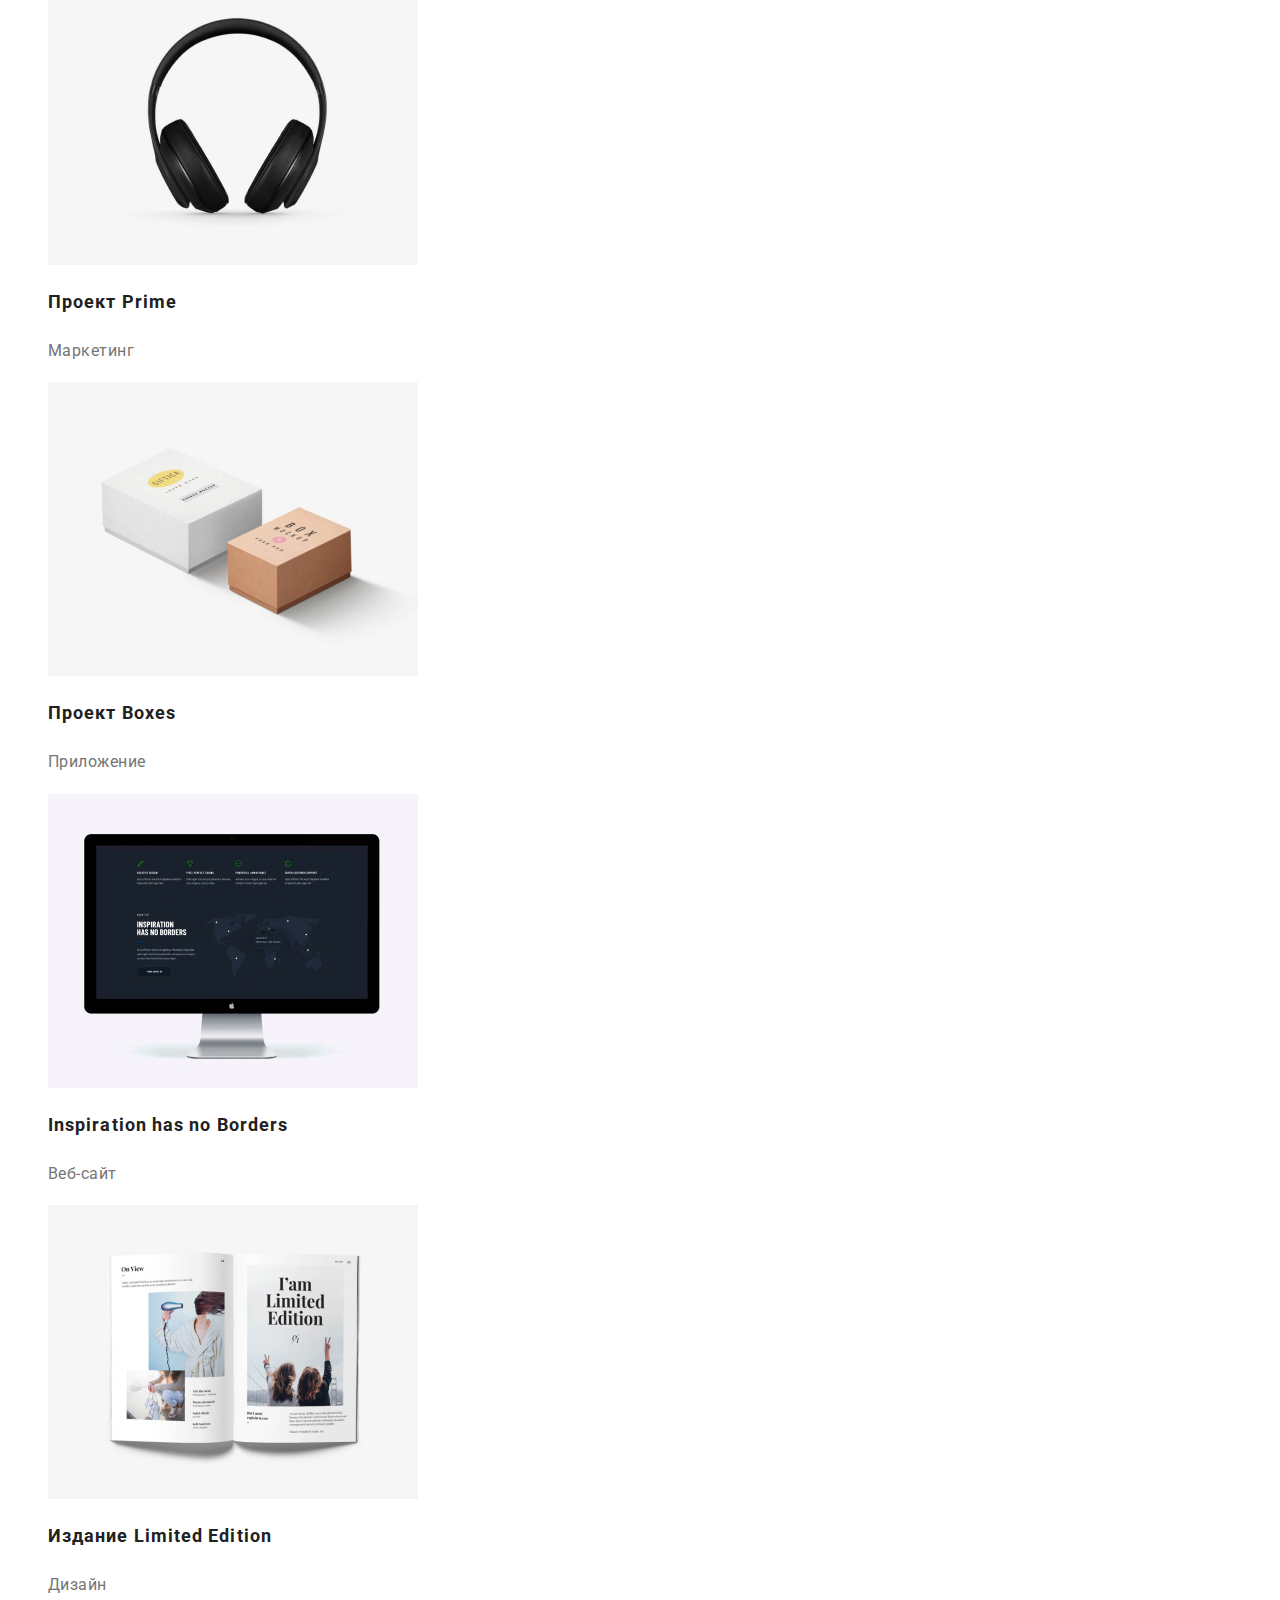
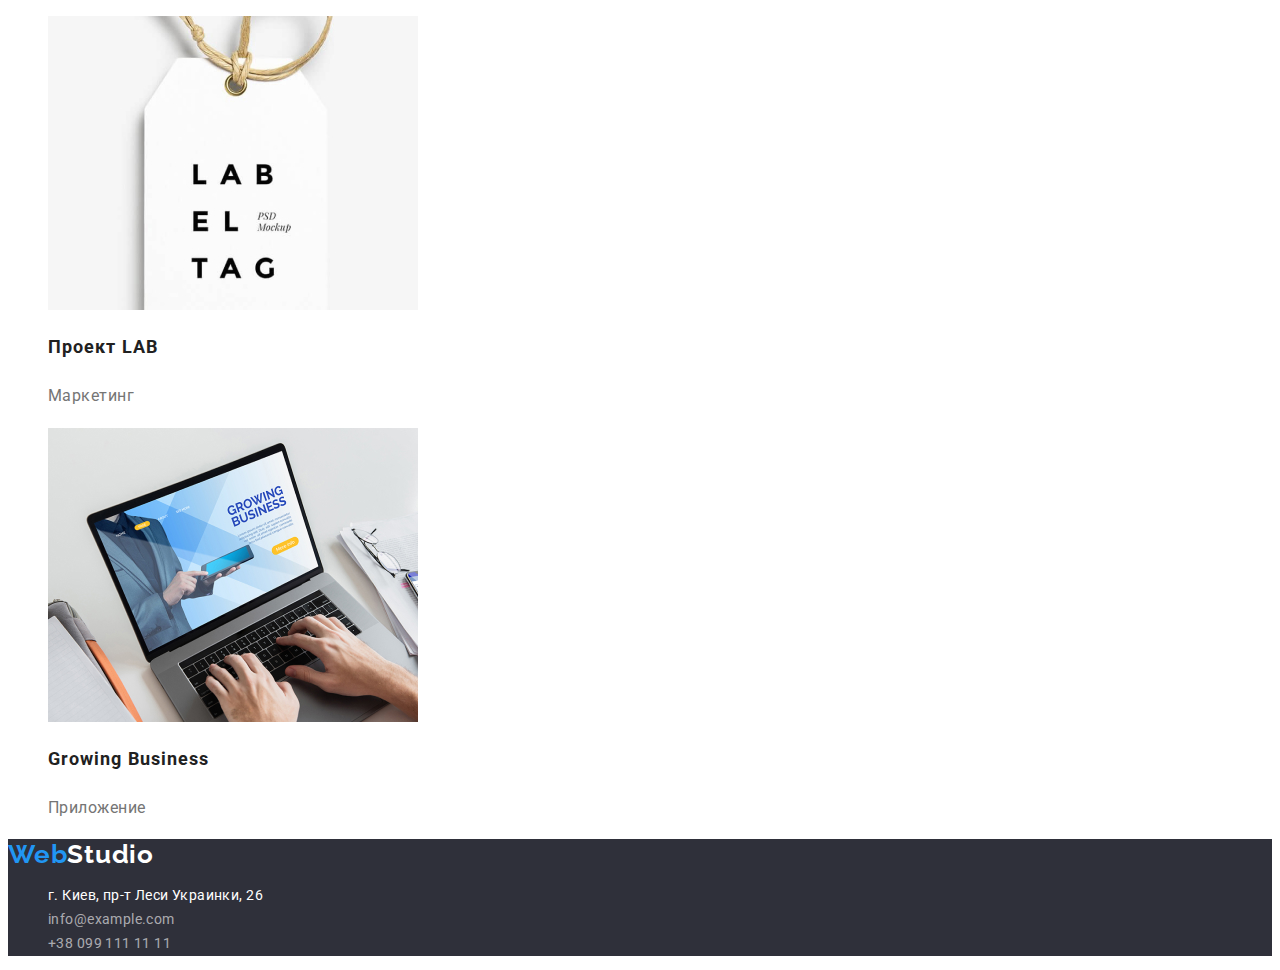
==== commit c7eae8dc: "змніила лого в футері" ====
--- a/portfolio.html
+++ b/portfolio.html
@@ -152,7 +152,7 @@
       </section>
     </main>
     <footer class="info">
-      <a class="header-logo" href=""><span class="logo-web">Web</span>Studio</a>
+      <a class="header-logo" href=""><span class="logo-web">Web</span><span class="logo-studio">Studio</span></a>
       <address class="info-contacts">
         <ul>
           <li><a class="info-address" href="">г. Киев, пр-т Леси Украинки, 26</a></li>
--- a/css/style.css
+++ b/css/style.css
@@ -37,11 +37,6 @@
   letter-spacing: 0.03em;
 }
 
-.header-logo:hover,
-.header-logo:focus {
-  color: var(--color-blue);
-}
-
 .logo-web {
   color: var(--color-blue);
 }
@@ -168,6 +163,10 @@
   background-color: var(--color-graphite);
 }
 
+.logo-studio {
+  color: var(--color-white)
+}
+
 .info-contacts {
   font-style: normal;
   font-weight: 400;
@@ -208,7 +207,7 @@
 .nav-btn:hover,
 .nav-btn:focus {
   background-color: var(--color-blue);
-  color: (--color-white);
+  color: var(--color-white);
 }
 
 .projects-name {
